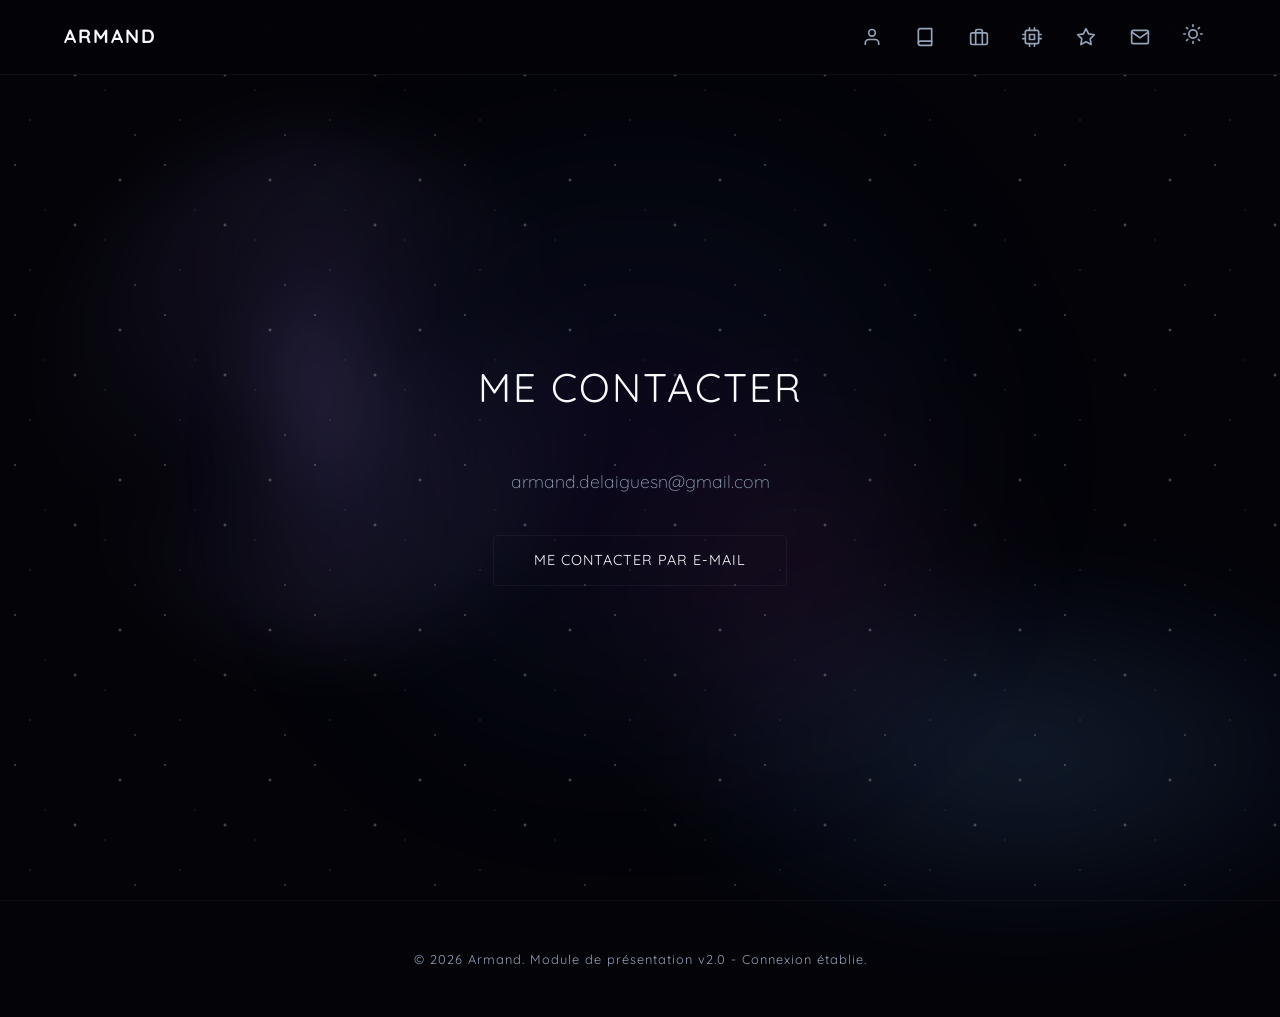
==== contact.html @ cf0e725a "feat: mise à jour du portfolio repensé" ====
<!DOCTYPE html>
<html lang="fr">

<head>
    <meta charset="UTF-8">
    <meta name="viewport" content="width=device-width, initial-scale=1.0">
    <title>Armand | Portfolio</title>
    <link rel="preconnect" href="https://fonts.googleapis.com">
    <link rel="preconnect" href="https://fonts.gstatic.com" crossorigin>
    <link href="https://fonts.googleapis.com/css2?family=Quicksand:wght@400;500;600;700&display=swap" rel="stylesheet">
    <link rel="stylesheet" href="style.css">
</head>

<body>

    <div class="nebula"></div>

    <!-- Galaxies en arrière-plan -->
    <div class="galaxy galaxy-1"></div>
    <div class="galaxy galaxy-2"></div>
    <div class="galaxy galaxy-3"></div>



    <!-- Navigation -->
    <nav>
        <a href="principal.html" class="logo">Armand</a>
        <ul class="nav-links">
            <li>
                <a href="principal.html" class="nav-item">
                    <svg class="nav-icon" viewBox="0 0 24 24" fill="none" stroke="currentColor" stroke-width="2"
                        stroke-linecap="round" stroke-linejoin="round">
                        <path d="M20 21v-2a4 4 0 0 0-4-4H8a4 4 0 0 0-4 4v2"></path>
                        <circle cx="12" cy="7" r="4"></circle>
                    </svg>
                    <span class="nav-text">Qui suis-je</span>
                </a>
            </li>
            <li>
                <a href="education.html" class="nav-item">
                    <svg class="nav-icon" viewBox="0 0 24 24" fill="none" stroke="currentColor" stroke-width="2"
                        stroke-linecap="round" stroke-linejoin="round">
                        <path d="M4 19.5A2.5 2.5 0 0 1 6.5 17H20"></path>
                        <path d="M6.5 2H20v20H6.5A2.5 2.5 0 0 1 4 19.5v-15A2.5 2.5 0 0 1 6.5 2z"></path>
                    </svg>
                    <span class="nav-text">Formation</span>
                </a>
            </li>
            <li>
                <a href="experience.html" class="nav-item">
                    <svg class="nav-icon" viewBox="0 0 24 24" fill="none" stroke="currentColor" stroke-width="2"
                        stroke-linecap="round" stroke-linejoin="round">
                        <rect x="2" y="7" width="20" height="14" rx="2" ry="2"></rect>
                        <path d="M16 21V5a2 2 0 0 0-2-2h-4a2 2 0 0 0-2 2v16"></path>
                    </svg>
                    <span class="nav-text">Expérience</span>
                </a>
            </li>
            <li>
                <a href="skills.html" class="nav-item">
                    <svg class="nav-icon" viewBox="0 0 24 24" fill="none" stroke="currentColor" stroke-width="2"
                        stroke-linecap="round" stroke-linejoin="round">
                        <rect x="4" y="4" width="16" height="16" rx="2" ry="2"></rect>
                        <rect x="9" y="9" width="6" height="6"></rect>
                        <line x1="9" y1="1" x2="9" y2="4"></line>
                        <line x1="15" y1="1" x2="15" y2="4"></line>
                        <line x1="9" y1="20" x2="9" y2="23"></line>
                        <line x1="15" y1="20" x2="15" y2="23"></line>
                        <line x1="20" y1="9" x2="23" y2="9"></line>
                        <line x1="20" y1="14" x2="23" y2="14"></line>
                        <line x1="1" y1="9" x2="4" y2="9"></line>
                        <line x1="1" y1="14" x2="4" y2="14"></line>
                    </svg>
                    <span class="nav-text">Logiciels & OS</span>
                </a>
            </li>
            <li>
                <a href="passions.html" class="nav-item">
                    <svg class="nav-icon" viewBox="0 0 24 24" fill="none" stroke="currentColor" stroke-width="2"
                        stroke-linecap="round" stroke-linejoin="round">
                        <polygon
                            points="12 2 15.09 8.26 22 9.27 17 14.14 18.18 21.02 12 17.77 5.82 21.02 7 14.14 2 9.27 8.91 8.26 12 2">
                        </polygon>
                    </svg>
                    <span class="nav-text">Passions</span>
                </a>
            </li>
            <li>
                <a href="contact.html" class="nav-item">
                    <svg class="nav-icon" viewBox="0 0 24 24" fill="none" stroke="currentColor" stroke-width="2"
                        stroke-linecap="round" stroke-linejoin="round">
                        <path d="M4 4h16c1.1 0 2 .9 2 2v12c0 1.1-.9 2-2 2H4c-1.1 0-2-.9-2-2V6c0-1.1.9-2 2-2z"></path>
                        <polyline points="22,6 12,13 2,6"></polyline>
                    </svg>
                    <span class="nav-text">Contact</span>
                </a>
            </li>
            <li>
                <button id="theme-toggle" class="nav-item" style="border:none; cursor:pointer; background:transparent;"
                    aria-label="Changer de thème">
                    <svg class="nav-icon" id="theme-icon" viewBox="0 0 24 24" fill="none" stroke="currentColor"
                        stroke-width="2" stroke-linecap="round" stroke-linejoin="round">
                        <circle cx="12" cy="12" r="5"></circle>
                        <line x1="12" y1="1" x2="12" y2="3"></line>
                        <line x1="12" y1="21" x2="12" y2="23"></line>
                        <line x1="4.22" y1="4.22" x2="5.64" y2="5.64"></line>
                        <line x1="18.36" y1="18.36" x2="19.78" y2="19.78"></line>
                        <line x1="1" y1="12" x2="3" y2="12"></line>
                        <line x1="21" y1="12" x2="23" y2="12"></line>
                        <line x1="4.22" y1="19.78" x2="5.64" y2="18.36"></line>
                        <line x1="18.36" y1="5.64" x2="19.78" y2="4.22"></line>
                    </svg>
                    <span class="nav-text" id="theme-text">Mode Clair</span>
                </button>
            </li>
        </ul>
    </nav>

    <!-- 1. Qui je suis (À propos) -->
    

    <!-- 4. Logiciels et Systèmes d'Exploitation -->
    

    <!-- 5. Contact -->
    <section id="contact">
        <div class="section-inner" style="text-align: center;">
            <h2 class="reveal">Me contacter</h2>
            <p class="text-centered reveal delay-1">armand.delaiguesn@gmail.com</p>
            <div class="reveal delay-2" style="margin-top: 2rem;">
                <a href="mailto:armand.delaiguesn@gmail.com" class="btn">Me contacter par E-mail</a>
            </div>
        </div>
    </section>

    <footer>
        <p>&copy; 2026 Armand. Module de présentation v2.0 - Connexion établie.</p>
    </footer>

    <!-- Script Javascript pour l'animation au défilement (Scroll Reveal) -->
    <script src="script.js"></script>
</body>

</html>
---- style.css ----
:root {
            --space-dark: #030308;
            --star-white: #f8fafc;
            --nebula-purple: #6d28d9;
            --nebula-blue: #3b82f6;
            --text-muted: #94a3b8;
            --glass: rgba(255, 255, 255, 0.02);
            --glass-border: rgba(255, 255, 255, 0.05);
        }

        :root[data-theme="light"] {
            --space-dark: #f8fafc;
            --star-white: #0f172a;
            --nebula-purple: #8b5cf6;
            --nebula-blue: #3b82f6;
            --text-muted: #475569;
            --glass: rgba(0, 0, 0, 0.02);
            --glass-border: rgba(0, 0, 0, 0.1);
        }

        :root[data-theme="light"] body {
            transition: background-color 0.5s ease, color 0.5s ease;
        }

        :root[data-theme="light"] body::before,
        :root[data-theme="light"] body::after,
        :root[data-theme="light"] .shooting-stars {
            filter: invert(1);
            opacity: 0.15;
        }

        :root[data-theme="light"] .galaxy {
            mix-blend-mode: multiply;
            opacity: 0.4;
        }

        :root[data-theme="light"] nav {
            background: rgba(248, 250, 252, 0.8);
        }

        :root[data-theme="light"] .cv-photo {
            background: #f8fafc;
            border-color: rgba(0, 0, 0, 0.1);
        }

        :root[data-theme="light"] .content:hover,
        :root[data-theme="light"] .grid-card:hover,
        :root[data-theme="light"] .skill-item:hover {
            border-color: rgba(0, 0, 0, 0.15);
            background: rgba(0, 0, 0, 0.03);
        }

        :root[data-theme="light"] .btn:hover {
            border-color: rgba(0, 0, 0, 0.3);
        }

        :root[data-theme="light"] .btn::before {
            background: linear-gradient(90deg, transparent, rgba(0, 0, 0, 0.05), transparent);
        }

        :root[data-theme="light"] .cv-details li {
            border-bottom: 1px solid rgba(0, 0, 0, 0.05);
        }

        :root[data-theme="light"] .skill-item img[src*="white"] {
            filter: invert(1);
        }

        * {
            margin: 0;
            padding: 0;
            box-sizing: border-box;
            font-family: 'Quicksand', sans-serif;
        }

        html {
            scroll-behavior: smooth;
        }

        body {
            background-color: var(--space-dark);
            color: var(--star-white);
            line-height: 1.6;
            overflow-x: hidden;
            position: relative;
        }

        /* Minimalist Starry Background */
        body::before {
            content: '';
            position: fixed;
            top: 0;
            left: 0;
            width: 100vw;
            height: 100vh;
            background-image:
                radial-gradient(1.5px 1.5px at 10% 10%, #fff, transparent),
                radial-gradient(1px 1px at 20% 80%, rgba(255, 255, 255, 0.7), transparent),
                radial-gradient(2px 2px at 80% 20%, #fff, transparent),
                radial-gradient(1.5px 1.5px at 90% 90%, rgba(255, 255, 255, 0.8), transparent),
                radial-gradient(2px 2px at 50% 50%, #fff, transparent),
                radial-gradient(1px 1px at 30% 40%, rgba(255, 255, 255, 0.5), transparent),
                radial-gradient(1px 1px at 70% 60%, rgba(255, 255, 255, 0.6), transparent);
            background-size: 150px 150px;
            opacity: 0.4;
            z-index: -2;
            animation: starsMove 100s linear infinite;
        }

        /* Deuxième couche pour effet scintillant */
        body::after {
            content: '';
            position: fixed;
            top: 0;
            left: 0;
            width: 100vw;
            height: 100vh;
            background-image:
                radial-gradient(1px 1px at 15% 15%, #fff, transparent),
                radial-gradient(1.5px 1.5px at 25% 75%, rgba(255, 255, 255, 0.9), transparent),
                radial-gradient(1px 1px at 85% 25%, #fff, transparent),
                radial-gradient(2px 2px at 75% 85%, rgba(255, 255, 255, 0.8), transparent),
                radial-gradient(1.5px 1.5px at 45% 65%, #fff, transparent);
            background-size: 200px 200px;
            opacity: 0;
            z-index: -2;
            animation: starsTwinkle 5s ease-in-out infinite alternate, starsMove 150s linear infinite;
        }

        @keyframes starsMove {
            from {
                transform: translateY(0);
            }

            to {
                transform: translateY(-150px);
            }
        }

        @keyframes starsTwinkle {
            0% {
                opacity: 0.1;
            }

            100% {
                opacity: 0.6;
            }
        }

        /* Subtle Nebula Glow */
        .nebula {
            position: fixed;
            top: 50%;
            left: 50%;
            transform: translate(-50%, -50%);
            width: 70vw;
            height: 70vh;
            background: radial-gradient(circle, rgba(109, 40, 217, 0.1) 0%, rgba(59, 130, 246, 0.05) 40%, transparent 70%);
            filter: blur(80px);
            z-index: -1;
            pointer-events: none;
            transition: all 1s ease;
            animation: pulseNebula 8s ease-in-out infinite alternate;
        }

        @keyframes pulseNebula {
            0% {
                opacity: 0.5;
            }

            100% {
                opacity: 1;
            }
        }

        /* Galaxies */
        .galaxy {
            position: fixed;
            z-index: -3;
            pointer-events: none;
        }

        .galaxy-1 {
            top: 15%;
            left: 5%;
            width: 40vw;
            height: 40vw;
            background:
                radial-gradient(circle at center, rgba(167, 139, 250, 0.2) 0%, rgba(139, 92, 246, 0.05) 30%, transparent 60%),
                conic-gradient(from 0deg at 50% 50%, rgba(167, 139, 250, 0.1) 0deg, transparent 60deg, rgba(167, 139, 250, 0.1) 180deg, transparent 240deg, rgba(167, 139, 250, 0.1) 360deg);
            filter: blur(30px);
            border-radius: 50%;
            animation: rotateGalaxy 100s linear infinite;
            mix-blend-mode: screen;
            opacity: 0.8;
        }

        .galaxy-2 {
            bottom: -5%;
            right: -10%;
            width: 60vw;
            height: 30vw;
            background: radial-gradient(ellipse at center, rgba(96, 165, 250, 0.15) 0%, rgba(59, 130, 246, 0.05) 50%, transparent 70%);
            filter: blur(40px);
            border-radius: 50%;
            animation: rotateGalaxyReverse 150s linear infinite;
            mix-blend-mode: screen;
        }

        .galaxy-3 {
            top: 40%;
            right: 20%;
            width: 35vw;
            height: 35vw;
            background: radial-gradient(circle at center, rgba(236, 72, 153, 0.08) 0%, rgba(219, 39, 119, 0.02) 50%, transparent 70%);
            filter: blur(60px);
            border-radius: 50%;
            animation: rotateGalaxy 120s linear infinite;
            mix-blend-mode: screen;
        }

        @keyframes rotateGalaxy {
            from {
                transform: rotate(0deg) scale(1);
            }

            50% {
                transform: rotate(180deg) scale(1.1);
            }

            to {
                transform: rotate(360deg) scale(1);
            }
        }

        @keyframes rotateGalaxyReverse {
            from {
                transform: rotate(360deg) scale(1);
            }

            50% {
                transform: rotate(180deg) scale(1.05);
            }

            to {
                transform: rotate(0deg) scale(1);
            }
        }

        /* Étoiles Filantes */
        .shooting-stars {
            position: fixed;
            top: 0;
            left: 0;
            width: 100vw;
            height: 100vh;
            z-index: -2;
            pointer-events: none;
            overflow: hidden;
        }

        .shooting-stars span {
            position: absolute;
            top: 50%;
            left: 50%;
            width: 4px;
            height: 4px;
            background: #fff;
            border-radius: 50%;
            box-shadow: 0 0 0 4px rgba(255, 255, 255, 0.1),
                0 0 0 8px rgba(255, 255, 255, 0.1),
                0 0 20px rgba(255, 255, 255, 1);
            animation: shoot 4s linear infinite;
        }

        .shooting-stars span::before {
            content: '';
            position: absolute;
            top: 50%;
            transform: translateY(-50%);
            width: 250px;
            height: 1px;
            background: linear-gradient(90deg, #fff, transparent);
        }

        @keyframes shoot {
            0% {
                transform: rotate(315deg) translateX(0);
                opacity: 1;
            }

            15% {
                opacity: 1;
            }

            25% {
                transform: rotate(315deg) translateX(-1500px);
                opacity: 0;
            }

            100% {
                transform: rotate(315deg) translateX(-1500px);
                opacity: 0;
            }
        }

        .shooting-stars span:nth-child(1) {
            top: 0;
            right: 0;
            left: initial;
            animation-delay: 0s;
            animation-duration: 20s;
        }

        .shooting-stars span:nth-child(2) {
            top: 0;
            right: 180px;
            left: initial;
            animation-delay: 7s;
            animation-duration: 24s;
        }

        .shooting-stars span:nth-child(3) {
            top: 150px;
            right: 0;
            left: initial;
            animation-delay: 14s;
            animation-duration: 28s;
        }

        .shooting-stars span:nth-child(4) {
            display: none;
        }

        /* Navigation */
        nav {
            position: fixed;
            top: 0;
            left: 0;
            width: 100%;
            padding: 1rem 5%;
            display: flex;
            justify-content: space-between;
            align-items: center;
            background: rgba(3, 3, 8, 0.8);
            backdrop-filter: blur(6px);
            -webkit-backdrop-filter: blur(6px);
            border-bottom: 1px solid var(--glass-border);
            z-index: 1000;
        }

        .logo {
            font-family: 'Quicksand', sans-serif;
            font-size: 1.2rem;
            font-weight: 700;
            color: var(--star-white);
            text-decoration: none;
            letter-spacing: 2px;
            text-transform: uppercase;
        }

        .nav-links {
            display: flex;
            gap: 0.5rem;
            list-style: none;
        }

        .nav-item {
            display: flex;
            align-items: center;
            color: var(--text-muted);
            text-decoration: none;
            font-size: 1rem;
            font-weight: 600;
            letter-spacing: 1px;
            text-transform: uppercase;
            padding: 0.5rem 0.8rem;
            border-radius: 30px;
            transition: all 0.4s cubic-bezier(0.25, 0.8, 0.25, 1);
            background: transparent;
        }

        .nav-icon {
            flex-shrink: 0;
            width: 20px;
            height: 20px;
            transition: transform 0.3s ease, stroke 0.3s ease;
        }

        .nav-text {
            max-width: 0;
            opacity: 0;
            white-space: nowrap;
            overflow: hidden;
            transition: max-width 0.4s cubic-bezier(0.25, 0.8, 0.25, 1), opacity 0.3s ease, margin-left 0.3s ease;
            margin-left: 0;
        }

        .nav-item:hover {
            color: var(--star-white);
            background: linear-gradient(135deg, var(--nebula-purple), var(--nebula-blue));
            box-shadow: 0 0 20px rgba(109, 40, 217, 0.5);
        }

        .nav-item:hover .nav-icon {
            transform: scale(1.1);
            stroke: var(--star-white);
        }

        .nav-item:hover .nav-text {
            max-width: 200px;
            opacity: 1;
            margin-left: 0.6rem;
        }

        /* CV Section */
        .cv-container {
            display: flex;
            gap: 4rem;
            align-items: center;
            justify-content: center;
            flex-wrap: wrap;
            text-align: left;
        }

        .cv-card {
            background: rgba(255, 255, 255, 0.03);
            border: 1px solid var(--glass-border);
            border-radius: 20px;
            padding: 2.5rem 2rem;
            width: 100%;
            max-width: 350px;
            text-align: center;
            box-shadow: 0 10px 30px rgba(0, 0, 0, 0.5);
            position: relative;
            overflow: hidden;
        }

        .cv-card::before {
            content: '';
            position: absolute;
            top: -50px;
            left: -50px;
            right: -50px;
            height: 150px;
            background: radial-gradient(circle at center, rgba(109, 40, 217, 0.2), transparent 70%);
            z-index: 0;
            pointer-events: none;
        }

        .cv-photo {
            width: 120px;
            height: 120px;
            border-radius: 50%;
            background: rgba(3, 3, 8, 0.8);
            border: 2px solid rgba(255, 255, 255, 0.1);
            margin: 0 auto 1.5rem;
            display: flex;
            align-items: center;
            justify-content: center;
            color: var(--text-muted);
            box-shadow: 0 0 20px rgba(59, 130, 246, 0.2);
            position: relative;
            z-index: 1;
            overflow: hidden;
        }

        .cv-photo img {
            width: 100%;
            height: 100%;
            object-fit: cover;
        }

        .cv-photo svg {
            width: 50px;
            height: 50px;
            opacity: 0.5;
        }

        .cv-name {
            font-size: 1.8rem;
            font-weight: 700;
            margin-bottom: 0.5rem;
            color: var(--star-white);
            position: relative;
            z-index: 1;
        }

        .cv-title {
            font-size: 1rem;
            font-weight: 400;
            color: var(--nebula-blue);
            margin-bottom: 2rem;
            position: relative;
            z-index: 1;
        }

        .cv-details {
            list-style: none;
            padding: 0;
            margin: 0;
            text-align: left;
            position: relative;
            z-index: 1;
        }

        .cv-details li {
            margin-bottom: 1rem;
            font-size: 0.95rem;
            color: var(--text-muted);
            border-bottom: 1px solid rgba(255, 255, 255, 0.05);
            padding-bottom: 0.5rem;
            display: flex;
            justify-content: space-between;
        }

        .cv-details li:last-child {
            border-bottom: none;
            margin-bottom: 0;
            padding-bottom: 0;
        }

        .cv-details li strong {
            color: var(--star-white);
            font-weight: 600;
        }

        .cv-content {
            flex: 1;
            min-width: 300px;
            max-width: 600px;
        }

        .cv-content h1 {
            font-size: 2.5rem;
            margin-bottom: 1.5rem;
            text-align: left;
        }

        .cv-content p {
            text-align: left;
            margin: 0;
            color: var(--text-muted);
            line-height: 1.8;
        }

        /* Sections */
        section {
            min-height: 100vh;
            padding: 7rem 5% 4rem;
            display: flex;
            flex-direction: column;
            justify-content: center;
            align-items: center;
            position: relative;
        }

        .section-inner {
            width: 100%;
            max-width: 1100px;
        }

        h1 {
            font-family: 'Quicksand', sans-serif;
            font-size: 4rem;
            font-weight: 700;
            line-height: 1.2;
            margin-bottom: 1rem;
            letter-spacing: -1px;
            text-align: center;
        }

        h2 {
            font-family: 'Quicksand', sans-serif;
            font-size: 2.5rem;
            margin-bottom: 3rem;
            text-align: center;
            font-weight: 400;
            letter-spacing: 2px;
            text-transform: uppercase;
        }

        .highlight {
            background: linear-gradient(120deg, var(--nebula-blue), #a78bfa);
            -webkit-background-clip: text;
            background-clip: text;
            -webkit-text-fill-color: transparent;
        }

        .text-centered {
            text-align: center;
            font-size: 1.1rem;
            color: var(--text-muted);
            max-width: 700px;
            margin: 0 auto 2.5rem;
            font-weight: 300;
        }

        /* Buttons */
        .btn {
            display: inline-block;
            padding: 0.8rem 2.5rem;
            background: transparent;
            color: var(--star-white);
            text-decoration: none;
            border: 1px solid var(--glass-border);
            border-radius: 4px;
            font-family: 'Quicksand', sans-serif;
            font-weight: 400;
            letter-spacing: 1px;
            text-transform: uppercase;
            font-size: 0.9rem;
            transition: all 0.3s ease;
            position: relative;
            overflow: hidden;
            text-align: center;
        }

        .btn::before {
            content: '';
            position: absolute;
            top: 0;
            left: -100%;
            width: 100%;
            height: 100%;
            background: linear-gradient(90deg, transparent, rgba(255, 255, 255, 0.05), transparent);
            transition: left 0.5s ease;
        }

        .btn:hover {
            border-color: rgba(255, 255, 255, 0.3);
            box-shadow: 0 0 20px rgba(59, 130, 246, 0.15);
        }

        .btn:hover::before {
            left: 100%;
        }

        /* Timeline (Expérience & Études) */
        .timeline {
            position: relative;
            max-width: 900px;
            margin: 0 auto;
        }

        .timeline::after {
            content: '';
            position: absolute;
            width: 1px;
            background: var(--glass-border);
            top: 0;
            bottom: 0;
            left: 50%;
            margin-left: 0;
        }

        .timeline-item {
            padding: 0 40px;
            position: relative;
            background-color: inherit;
            width: 50%;
            margin-bottom: 2rem;
        }

        .timeline-item::after {
            content: '';
            position: absolute;
            width: 11px;
            height: 11px;
            right: -6px;
            background-color: var(--space-dark);
            border: 2px solid var(--nebula-blue);
            top: 30px;
            border-radius: 50%;
            z-index: 1;
            box-shadow: 0 0 10px rgba(59, 130, 246, 0.5);
            transition: all 0.3s ease;
        }

        .timeline-item:hover::after {
            background-color: var(--nebula-blue);
            box-shadow: 0 0 15px rgba(59, 130, 246, 0.8);
        }

        .left {
            left: 0;
        }

        .right {
            left: 50%;
        }

        .right::after {
            left: -7px;
        }

        .content {
            padding: 2rem;
            background: var(--glass);
            border: 1px solid var(--glass-border);
            border-radius: 8px;
            transition: all 0.4s ease;
            position: relative;
        }

        .content:hover {
            transform: translateY(-5px);
            border-color: rgba(255, 255, 255, 0.15);
            background: rgba(255, 255, 255, 0.03);
            box-shadow: 0 10px 30px -10px rgba(59, 130, 246, 0.1);
        }

        .content h3 {
            font-family: 'Quicksand', sans-serif;
            font-size: 1.3rem;
            margin-bottom: 0.5rem;
            color: var(--star-white);
        }

        .content h4 {
            font-family: 'Quicksand', sans-serif;
            font-size: 0.9rem;
            color: var(--nebula-purple);
            margin-bottom: 1rem;
            font-weight: 600;
        }

        .content .date {
            position: absolute;
            top: 2rem;
            right: 2rem;
            font-size: 0.8rem;
            color: var(--text-muted);
            font-family: 'Quicksand', sans-serif;
        }

        .content p {
            color: var(--text-muted);
            font-size: 0.95rem;
        }

        /* Grid for Passions */
        .grid {
            display: grid;
            grid-template-columns: repeat(auto-fit, minmax(280px, 1fr));
            gap: 2rem;
        }

        .grid-card {
            background: var(--glass);
            border: 1px solid var(--glass-border);
            border-radius: 8px;
            padding: 2rem;
            text-align: center;
            transition: all 0.4s ease;
        }

        .grid-card:hover {
            transform: translateY(-5px);
            border-color: rgba(255, 255, 255, 0.15);
            background: rgba(255, 255, 255, 0.03);
        }

        .grid-card .icon {
            font-size: 2.5rem;
            margin-bottom: 1.5rem;
            color: var(--nebula-blue);
            text-shadow: 0 0 10px rgba(59, 130, 246, 0.5);
        }

        /* Skills Grid */
        .skills-grid {
            display: flex;
            flex-wrap: wrap;
            justify-content: center;
            gap: 2rem;
            max-width: 900px;
            margin: 0 auto;
        }

        .skill-item {
            background: var(--glass);
            border: 1px solid var(--glass-border);
            border-radius: 12px;
            padding: 1.5rem;
            width: 140px;
            display: flex;
            flex-direction: column;
            align-items: center;
            justify-content: center;
            transition: all 0.3s ease;
        }

        .skill-item:hover {
            transform: translateY(-5px);
            border-color: rgba(59, 130, 246, 0.4);
            background: rgba(255, 255, 255, 0.05);
            box-shadow: 0 10px 20px rgba(0, 0, 0, 0.2), 0 0 15px rgba(59, 130, 246, 0.2);
        }

        .skill-item img {
            width: 50px;
            height: 50px;
            margin-bottom: 1rem;
            object-fit: contain;
        }

        .skill-item span {
            font-size: 0.9rem;
            color: var(--star-white);
            font-family: 'Quicksand', sans-serif;
            letter-spacing: 1px;
            text-align: center;
        }

        /* Animations de Révélation (Scroll) */
        .reveal {
            opacity: 0;
            transform: translateY(40px);
            transition: all 0.8s cubic-bezier(0.5, 0, 0, 1);
        }

        .reveal.active {
            opacity: 1;
            transform: translateY(0);
        }

        .delay-1 {
            transition-delay: 0.1s;
        }

        .delay-2 {
            transition-delay: 0.2s;
        }

        .delay-3 {
            transition-delay: 0.3s;
        }

        /* Footer */
        footer {
            text-align: center;
            padding: 3rem 5%;
            color: var(--text-muted);
            font-size: 0.8rem;
            letter-spacing: 1px;
            border-top: 1px solid var(--glass-border);
        }

        /* Responsive */
        @media (max-width: 768px) {
            h1 {
                font-size: 2.2rem;
            }
            
            h2 {
                font-size: 1.8rem;
                margin-bottom: 2rem;
            }

            section {
                padding: 4rem 5% 6rem;
            }

            #veille-intro {
                padding-top: 4rem !important;
            }

            /* Navbar mobile : Bottom Tab Bar */
            nav {
                top: auto;
                bottom: 0;
                padding: 0.5rem;
                justify-content: center;
                border-top: 1px solid var(--glass-border);
                border-bottom: none;
                background: rgba(3, 3, 8, 0.95);
            }

            :root[data-theme="light"] nav {
                background: rgba(248, 250, 252, 0.95);
            }

            .logo {
                display: none;
            }

            .nav-links {
                display: flex;
                width: 100%;
                justify-content: space-evenly;
                gap: 0;
            }

            .nav-item {
                padding: 0.6rem;
                border-radius: 50%;
                background: transparent;
            }

            .nav-icon {
                width: 24px;
                height: 24px;
                margin: 0;
            }
            
            .nav-text {
                display: none !important;
            }

            .nav-item:hover {
                border-radius: 50%;
            }

            .nav-item:hover .nav-icon {
                transform: scale(1.1);
            }

            /* Timeline Mobile */
            .timeline::after {
                left: 20px;
            }

            .timeline-item {
                width: 100%;
                padding-left: 50px;
                padding-right: 0;
            }

            .right {
                left: 0%;
            }

            .left::after,
            .right::after {
                left: 14px;
            }

            .content .date {
                position: relative;
                top: 0;
                right: 0;
                margin-bottom: 1rem;
                display: block;
            }

            /* CV Section Mobile */
            .cv-container {
                gap: 2rem;
            }

            .cv-content h1 {
                text-align: center;
                font-size: 2rem;
            }

            .cv-content p {
                text-align: center;
            }
            
            .cv-content div[style*="display: flex"] {
                justify-content: center;
            }

            .btn {
                width: 100%;
                margin-bottom: 0.5rem;
            }
            
            /* Grid adjustments */
            .grid {
                grid-template-columns: 1fr;
            }
            
            /* Skills Grid adjustments */
            .skills-grid {
                gap: 1rem;
            }
            
            .skill-item {
                width: 45%;
            }
        }
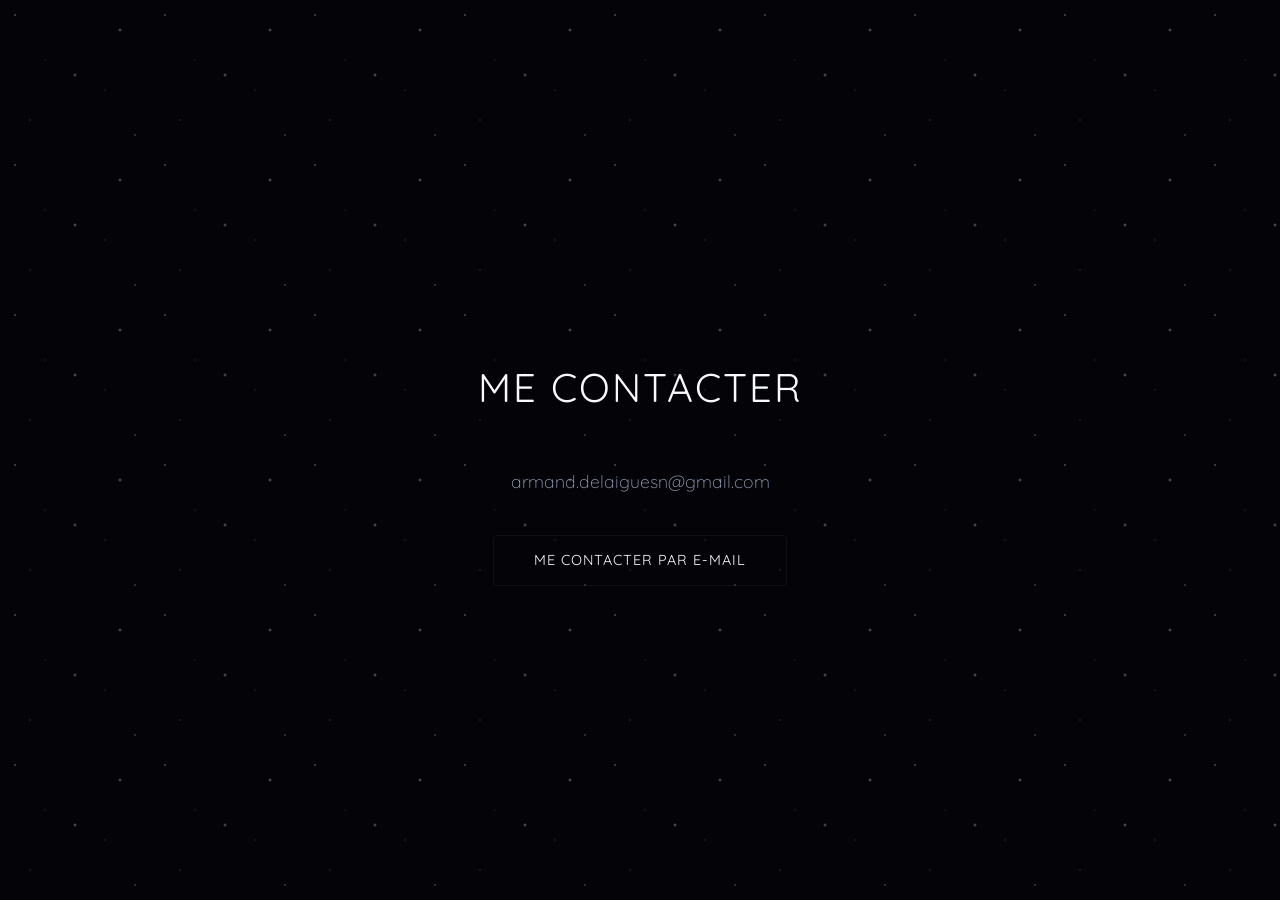
==== commit 510c941b: "refactor: modularize html with web components" ====
--- a/contact.html
+++ b/contact.html
@@ -9,112 +9,13 @@
     <link rel="preconnect" href="https://fonts.gstatic.com" crossorigin>
     <link href="https://fonts.googleapis.com/css2?family=Quicksand:wght@400;500;600;700&display=swap" rel="stylesheet">
     <link rel="stylesheet" href="style.css">
+    <script src="components.js"></script>
 </head>
 
 <body>
 
-    <div class="nebula"></div>
-
-    <!-- Galaxies en arrière-plan -->
-    <div class="galaxy galaxy-1"></div>
-    <div class="galaxy galaxy-2"></div>
-    <div class="galaxy galaxy-3"></div>
-
-
-
-    <!-- Navigation -->
-    <nav>
-        <a href="principal.html" class="logo">Armand</a>
-        <ul class="nav-links">
-            <li>
-                <a href="principal.html" class="nav-item">
-                    <svg class="nav-icon" viewBox="0 0 24 24" fill="none" stroke="currentColor" stroke-width="2"
-                        stroke-linecap="round" stroke-linejoin="round">
-                        <path d="M20 21v-2a4 4 0 0 0-4-4H8a4 4 0 0 0-4 4v2"></path>
-                        <circle cx="12" cy="7" r="4"></circle>
-                    </svg>
-                    <span class="nav-text">Qui suis-je</span>
-                </a>
-            </li>
-            <li>
-                <a href="education.html" class="nav-item">
-                    <svg class="nav-icon" viewBox="0 0 24 24" fill="none" stroke="currentColor" stroke-width="2"
-                        stroke-linecap="round" stroke-linejoin="round">
-                        <path d="M4 19.5A2.5 2.5 0 0 1 6.5 17H20"></path>
-                        <path d="M6.5 2H20v20H6.5A2.5 2.5 0 0 1 4 19.5v-15A2.5 2.5 0 0 1 6.5 2z"></path>
-                    </svg>
-                    <span class="nav-text">Formation</span>
-                </a>
-            </li>
-            <li>
-                <a href="experience.html" class="nav-item">
-                    <svg class="nav-icon" viewBox="0 0 24 24" fill="none" stroke="currentColor" stroke-width="2"
-                        stroke-linecap="round" stroke-linejoin="round">
-                        <rect x="2" y="7" width="20" height="14" rx="2" ry="2"></rect>
-                        <path d="M16 21V5a2 2 0 0 0-2-2h-4a2 2 0 0 0-2 2v16"></path>
-                    </svg>
-                    <span class="nav-text">Expérience</span>
-                </a>
-            </li>
-            <li>
-                <a href="skills.html" class="nav-item">
-                    <svg class="nav-icon" viewBox="0 0 24 24" fill="none" stroke="currentColor" stroke-width="2"
-                        stroke-linecap="round" stroke-linejoin="round">
-                        <rect x="4" y="4" width="16" height="16" rx="2" ry="2"></rect>
-                        <rect x="9" y="9" width="6" height="6"></rect>
-                        <line x1="9" y1="1" x2="9" y2="4"></line>
-                        <line x1="15" y1="1" x2="15" y2="4"></line>
-                        <line x1="9" y1="20" x2="9" y2="23"></line>
-                        <line x1="15" y1="20" x2="15" y2="23"></line>
-                        <line x1="20" y1="9" x2="23" y2="9"></line>
-                        <line x1="20" y1="14" x2="23" y2="14"></line>
-                        <line x1="1" y1="9" x2="4" y2="9"></line>
-                        <line x1="1" y1="14" x2="4" y2="14"></line>
-                    </svg>
-                    <span class="nav-text">Logiciels & OS</span>
-                </a>
-            </li>
-            <li>
-                <a href="passions.html" class="nav-item">
-                    <svg class="nav-icon" viewBox="0 0 24 24" fill="none" stroke="currentColor" stroke-width="2"
-                        stroke-linecap="round" stroke-linejoin="round">
-                        <polygon
-                            points="12 2 15.09 8.26 22 9.27 17 14.14 18.18 21.02 12 17.77 5.82 21.02 7 14.14 2 9.27 8.91 8.26 12 2">
-                        </polygon>
-                    </svg>
-                    <span class="nav-text">Passions</span>
-                </a>
-            </li>
-            <li>
-                <a href="contact.html" class="nav-item">
-                    <svg class="nav-icon" viewBox="0 0 24 24" fill="none" stroke="currentColor" stroke-width="2"
-                        stroke-linecap="round" stroke-linejoin="round">
-                        <path d="M4 4h16c1.1 0 2 .9 2 2v12c0 1.1-.9 2-2 2H4c-1.1 0-2-.9-2-2V6c0-1.1.9-2 2-2z"></path>
-                        <polyline points="22,6 12,13 2,6"></polyline>
-                    </svg>
-                    <span class="nav-text">Contact</span>
-                </a>
-            </li>
-            <li>
-                <button id="theme-toggle" class="nav-item" style="border:none; cursor:pointer; background:transparent;"
-                    aria-label="Changer de thème">
-                    <svg class="nav-icon" id="theme-icon" viewBox="0 0 24 24" fill="none" stroke="currentColor"
-                        stroke-width="2" stroke-linecap="round" stroke-linejoin="round">
-                        <circle cx="12" cy="12" r="5"></circle>
-                        <line x1="12" y1="1" x2="12" y2="3"></line>
-                        <line x1="12" y1="21" x2="12" y2="23"></line>
-                        <line x1="4.22" y1="4.22" x2="5.64" y2="5.64"></line>
-                        <line x1="18.36" y1="18.36" x2="19.78" y2="19.78"></line>
-                        <line x1="1" y1="12" x2="3" y2="12"></line>
-                        <line x1="21" y1="12" x2="23" y2="12"></line>
-                        <line x1="4.22" y1="19.78" x2="5.64" y2="18.36"></line>
-                        <line x1="18.36" y1="5.64" x2="19.78" y2="4.22"></line>
-                    </svg>
-                    <span class="nav-text" id="theme-text">Mode Clair</span>
-                </button>
-            </li>
-        </ul>
-    </nav>
+    <site-bg></site-bg>
+    <site-nav></site-nav>
 
     <!-- 1. Qui je suis (À propos) -->
     
@@ -133,9 +34,7 @@
         </div>
     </section>
 
-    <footer>
-        <p>&copy; 2026 Armand. Module de présentation v2.0 - Connexion établie.</p>
-    </footer>
+    <site-footer></site-footer>
 
     <!-- Script Javascript pour l'animation au défilement (Scroll Reveal) -->
     <script src="script.js"></script>
